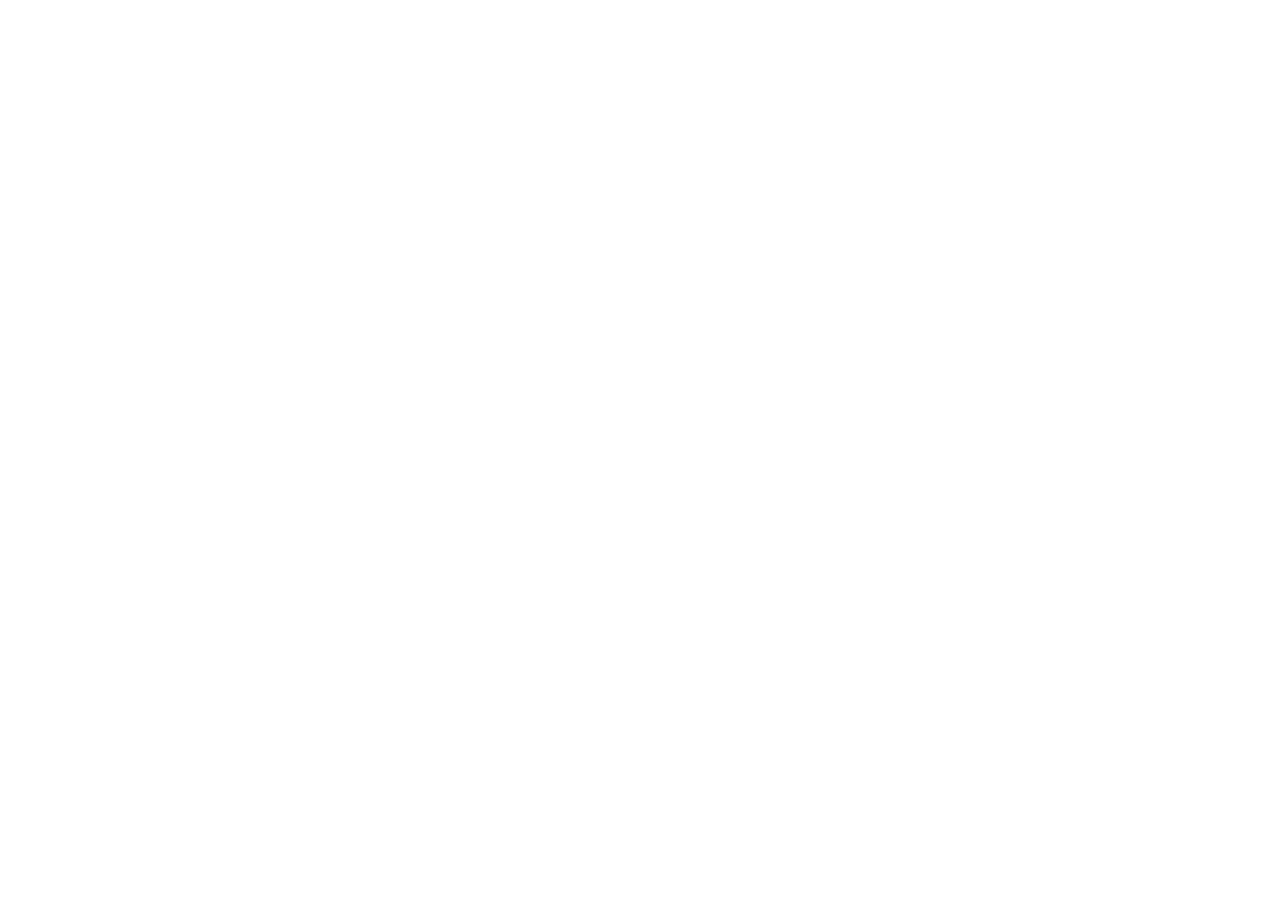
==== index.html @ 36f6dd2b "Add files via upload" ====
<!DOCTYPE html>
<html lang="en">

<head>
    <meta charset="UTF-8">
    <meta name="viewport" content="width=device-width, initial-scale=1.0">
    <title>Gaming Hub</title>

    <link rel="stylesheet" href="style.css">
</head>

<body>

    <div id="app"></div>

    <!-- Three.js -->
    <script src="https://unpkg.com/three@0.167.1/build/three.min.js"></script>

    <script src="main.js"></script>

</body>
</html>
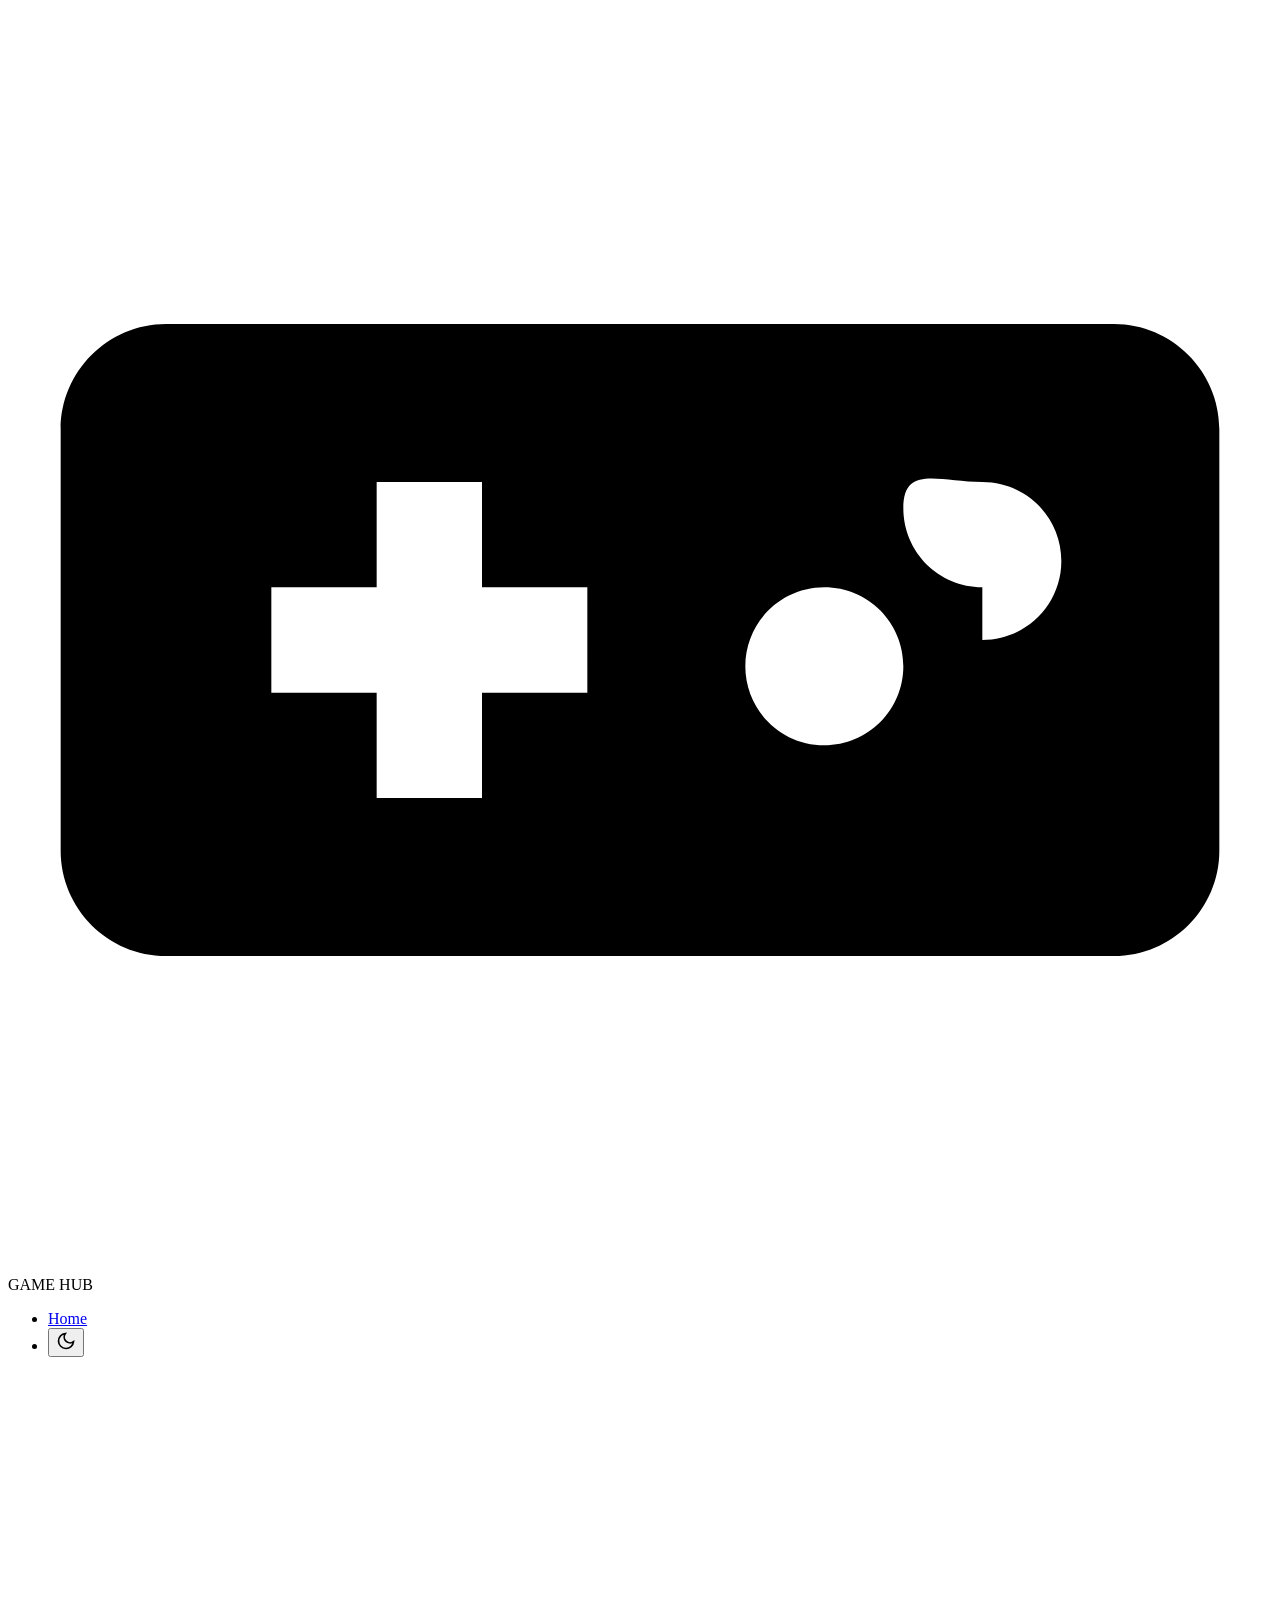
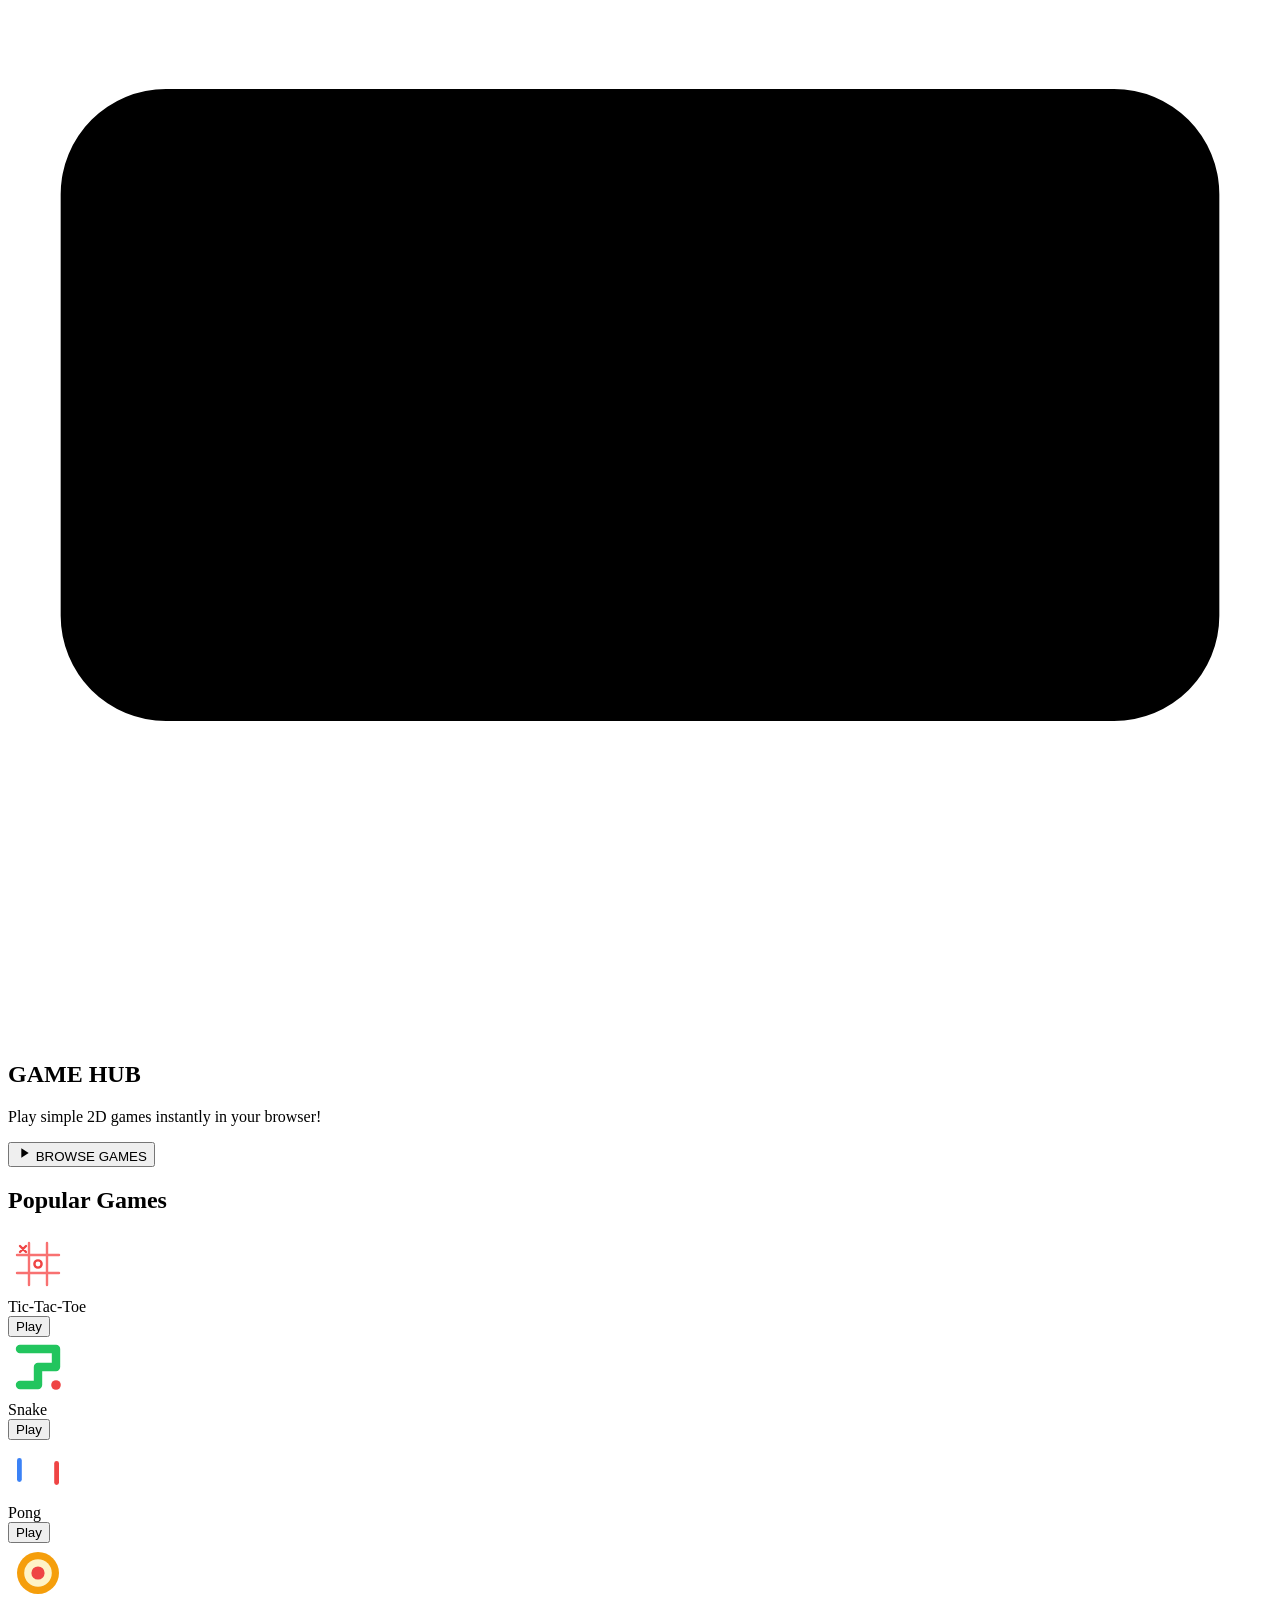
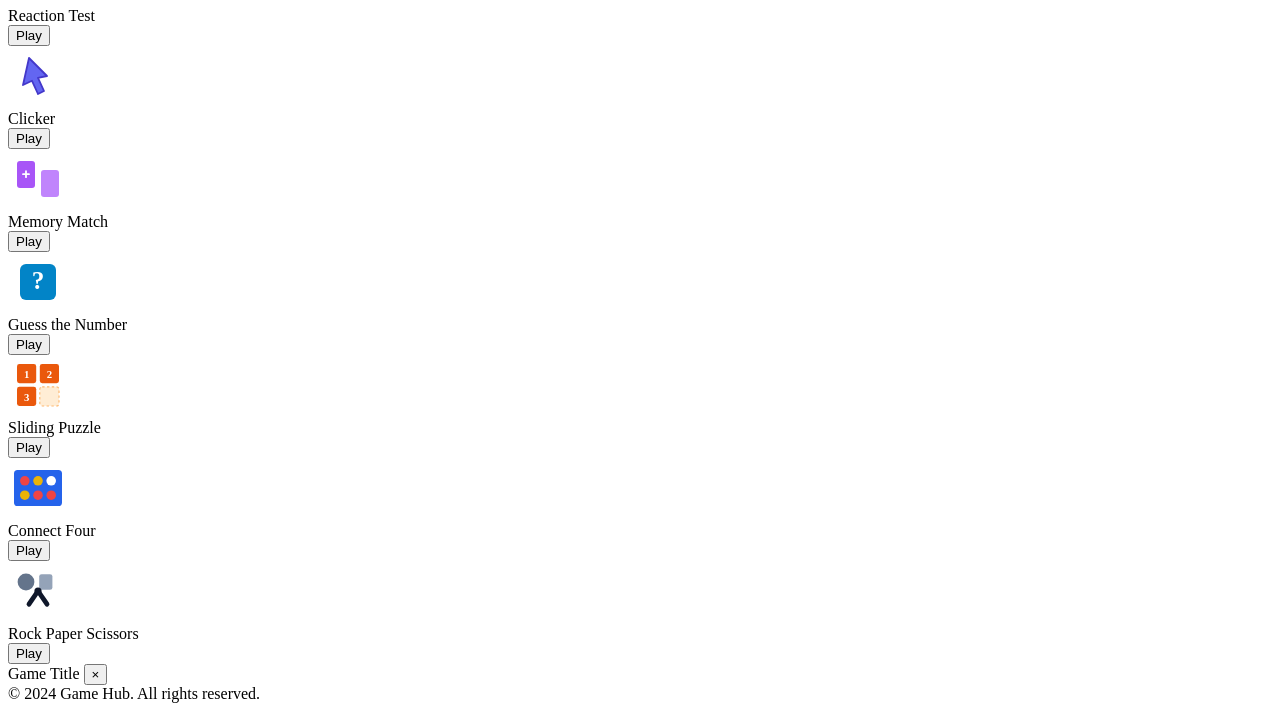
==== commit b8b72587: "Revamp index.html for Game Hub layout and styling" ====
--- a/index.html
+++ b/index.html
@@ -1,22 +1,187 @@
 <!DOCTYPE html>
 <html lang="en">
-
 <head>
-    <meta charset="UTF-8">
-    <meta name="viewport" content="width=device-width, initial-scale=1.0">
-    <title>Gaming Hub</title>
-
-    <link rel="stylesheet" href="style.css">
+  <meta charset="UTF-8" />
+  <meta name="viewport" content="width=device-width, initial-scale=1.0" />
+  <title>Game Hub - Play 10 Games</title>
+  <link rel="stylesheet" href="styles.css" />
 </head>
-
 <body>
 
-    <div id="app"></div>
+  <header class="navbar">
+    <div class="nav-brand">
+      <svg viewBox="0 0 24 24"><path d="M21 6H3c-1.1 0-2 .9-2 2v8c0 1.1.9 2 2 2h18c1.1 0 2-.9 2-2V8c0-1.1-.9-2-2-2zm-10 7H9v2H7v-2H5v-2h2V9h2v2h2v2zm4.5 1c-.83 0-1.5-.67-1.5-1.5s.67-1.5 1.5-1.5 1.5.67 1.5 1.5-.67 1.5-1.5 1.5zm3-3c-.83 0-1.5-.67-1.5-1.5S17.67 9 18.5 9s1.5.67 1.5 1.5-.67 1.5-1.5 1.5z"/></svg>
+      <span>GAME <span class="brand-purple">HUB</span></span>
+    </div>
+    <ul class="nav-links">
+      <li><a href="#" class="active">Home</a></li>
+      <li>
+        <button class="theme-toggle" id="themeToggle" aria-label="Toggle theme">
+          <svg width="20" height="20" viewBox="0 0 24 24" fill="none" stroke="currentColor" stroke-width="2"><path d="M21 12.79A9 9 0 1 1 11.21 3 7 7 0 0 0 21 12.79z"></path></svg>
+        </button>
+      </li>
+    </ul>
+  </header>
 
-    <!-- Three.js -->
-    <script src="https://unpkg.com/three@0.167.1/build/three.min.js"></script>
+  <section class="hero">
+    <svg class="hero-icon" viewBox="0 0 24 24">
+      <path d="M6 11h4M8 9v4m7-3h.01M18 12h.01M21 6H3a2 2 0 0 0-2 2v8a2 2 0 0 0 2 2h18a2 2 0 0 0 2-2V8a2 2 0 0 0-2-2z"/>
+    </svg>
+    <h1>GAME <span>HUB</span></h1>
+    <p>Play simple 2D games instantly in your browser!</p>
+    <button class="btn-primary" id="browseBtn">
+      <svg width="16" height="16" viewBox="0 0 24 24" fill="currentColor"><path d="M8 5v14l11-7z"/></svg>
+      BROWSE GAMES
+    </button>
+  </section>
 
-    <script src="main.js"></script>
+  <main class="container">
+    <h2 class="section-title">Popular Games</h2>
+    <div class="games-grid">
 
+      <div class="game-card">
+        <div class="card-thumbnail bg-ttt">
+          <svg width="60" height="60" viewBox="0 0 100 100">
+            <path d="M35 15V85 M65 15V85 M15 35H85 M15 65H85" stroke="#f87171" stroke-width="4" stroke-linecap="round"/>
+            <path d="M20 20L30 30 M30 20L20 30" stroke="#ef4444" stroke-width="4" stroke-linecap="round"/>
+            <circle cx="50" cy="50" r="6" fill="none" stroke="#ef4444" stroke-width="4"/>
+          </svg>
+        </div>
+        <div class="game-title">Tic-Tac-Toe</div>
+        <button class="btn-secondary" data-game="ttt">Play</button>
+      </div>
+
+      <div class="game-card">
+        <div class="card-thumbnail bg-snake">
+          <svg width="60" height="60" viewBox="0 0 100 100">
+            <path d="M 20 20 H 80 V 50 H 50 V 80 H 20" fill="none" stroke="#22c55e" stroke-width="14" stroke-linecap="round" stroke-linejoin="round"/>
+            <circle cx="80" cy="80" r="8" fill="#ef4444"/>
+          </svg>
+        </div>
+        <div class="game-title">Snake</div>
+        <button class="btn-secondary" data-game="snake">Play</button>
+      </div>
+
+      <div class="game-card">
+        <div class="card-thumbnail bg-pong">
+          <svg width="60" height="60" viewBox="0 0 100 100">
+            <rect x="15" y="30" width="8" height="40" rx="4" fill="#3b82f6"/>
+            <rect x="77" y="35" width="8" height="40" rx="4" fill="#ef4444"/>
+            <circle cx="50" cy="50" r="6" fill="#ffffff"/>
+          </svg>
+        </div>
+        <div class="game-title">Pong</div>
+        <button class="btn-secondary" data-game="pong">Play</button>
+      </div>
+
+      <div class="game-card">
+        <div class="card-thumbnail bg-reaction">
+          <svg width="60" height="60" viewBox="0 0 100 100">
+            <circle cx="50" cy="50" r="35" fill="#f59e0b"/>
+            <circle cx="50" cy="50" r="23" fill="#fef3c7"/>
+            <circle cx="50" cy="50" r="11" fill="#ef4444"/>
+          </svg>
+        </div>
+        <div class="game-title">Reaction Test</div>
+        <button class="btn-secondary" data-game="reaction">Play</button>
+      </div>
+
+      <div class="game-card">
+        <div class="card-thumbnail bg-clicker">
+          <svg width="60" height="60" viewBox="0 0 100 100">
+            <path d="M35 20L65 50L50 53L60 75L50 80L40 58L25 65Z" fill="#6366f1" stroke="#4338ca" stroke-width="3" stroke-linejoin="round"/>
+          </svg>
+        </div>
+        <div class="game-title">Clicker</div>
+        <button class="btn-secondary" data-game="clicker">Play</button>
+      </div>
+
+      <div class="game-card">
+        <div class="card-thumbnail bg-memory">
+          <svg width="60" height="60" viewBox="0 0 100 100">
+            <rect x="15" y="20" width="30" height="45" rx="5" fill="#a855f7"/>
+            <rect x="55" y="35" width="30" height="45" rx="5" fill="#c084fc"/>
+            <path d="M25 42L35 42 M30 37L30 47" stroke="#ffffff" stroke-width="3" stroke-linecap="round"/>
+          </svg>
+        </div>
+        <div class="game-title">Memory Match</div>
+        <button class="btn-secondary" data-game="memory">Play</button>
+      </div>
+
+      <div class="game-card">
+        <div class="card-thumbnail bg-guess">
+          <svg width="60" height="60" viewBox="0 0 100 100">
+            <rect x="20" y="20" width="60" height="60" rx="10" fill="#0284c7"/>
+            <text x="50" y="62" font-size="42" font-weight="bold" fill="#ffffff" text-anchor="middle">?</text>
+          </svg>
+        </div>
+        <div class="game-title">Guess the Number</div>
+        <button class="btn-secondary" data-game="guess">Play</button>
+      </div>
+
+      <div class="game-card">
+        <div class="card-thumbnail bg-puzzle">
+          <svg width="60" height="60" viewBox="0 0 100 100">
+            <rect x="15" y="15" width="32" height="32" rx="4" fill="#ea580c"/>
+            <text x="31" y="38" font-size="18" font-weight="bold" fill="#ffffff" text-anchor="middle">1</text>
+            <rect x="53" y="15" width="32" height="32" rx="4" fill="#ea580c"/>
+            <text x="69" y="38" font-size="18" font-weight="bold" fill="#ffffff" text-anchor="middle">2</text>
+            <rect x="15" y="53" width="32" height="32" rx="4" fill="#ea580c"/>
+            <text x="31" y="76" font-size="18" font-weight="bold" fill="#ffffff" text-anchor="middle">3</text>
+            <rect x="53" y="53" width="32" height="32" rx="4" fill="#ffedd5" stroke="#fdba74" stroke-width="2" stroke-dasharray="4"/>
+          </svg>
+        </div>
+        <div class="game-title">Sliding Puzzle</div>
+        <button class="btn-secondary" data-game="puzzle">Play</button>
+      </div>
+
+      <div class="game-card">
+        <div class="card-thumbnail bg-connect">
+          <svg width="60" height="60" viewBox="0 0 100 100">
+            <rect x="10" y="20" width="80" height="60" rx="6" fill="#2563eb"/>
+            <circle cx="28" cy="38" r="8" fill="#ef4444"/>
+            <circle cx="50" cy="38" r="8" fill="#eab308"/>
+            <circle cx="72" cy="38" r="8" fill="#ffffff"/>
+            <circle cx="28" cy="62" r="8" fill="#eab308"/>
+            <circle cx="50" cy="62" r="8" fill="#ef4444"/>
+            <circle cx="72" cy="62" r="8" fill="#ef4444"/>
+          </svg>
+        </div>
+        <div class="game-title">Connect Four</div>
+        <button class="btn-secondary" data-game="connect">Play</button>
+      </div>
+
+      <div class="game-card">
+        <div class="card-thumbnail bg-rps">
+          <svg width="60" height="60" viewBox="0 0 100 100">
+            <circle cx="30" cy="35" r="14" fill="#64748b"/>
+            <rect x="52" y="22" width="22" height="26" rx="4" fill="#94a3b8"/>
+            <path d="M35 72L50 50 M65 72L50 50" stroke="#0f172a" stroke-width="8" stroke-linecap="round"/>
+            <circle cx="50" cy="50" r="6" fill="#0f172a"/>
+          </svg>
+        </div>
+        <div class="game-title">Rock Paper Scissors</div>
+        <button class="btn-secondary" data-game="rps">Play</button>
+      </div>
+
+    </div>
+  </main>
+
+  <div class="modal-overlay" id="gameModal">
+    <div class="modal-content">
+      <div class="modal-header">
+        <span class="modal-title" id="modalTitle">Game Title</span>
+        <button class="close-btn" id="closeModalBtn">&times;</button>
+      </div>
+      <div class="game-area" id="gameArea"></div>
+    </div>
+  </div>
+
+  <footer>
+    © 2024 Game Hub. All rights reserved.
+  </footer>
+
+  <script src="script.js"></script>
 </body>
-</html>+    </html>
+    
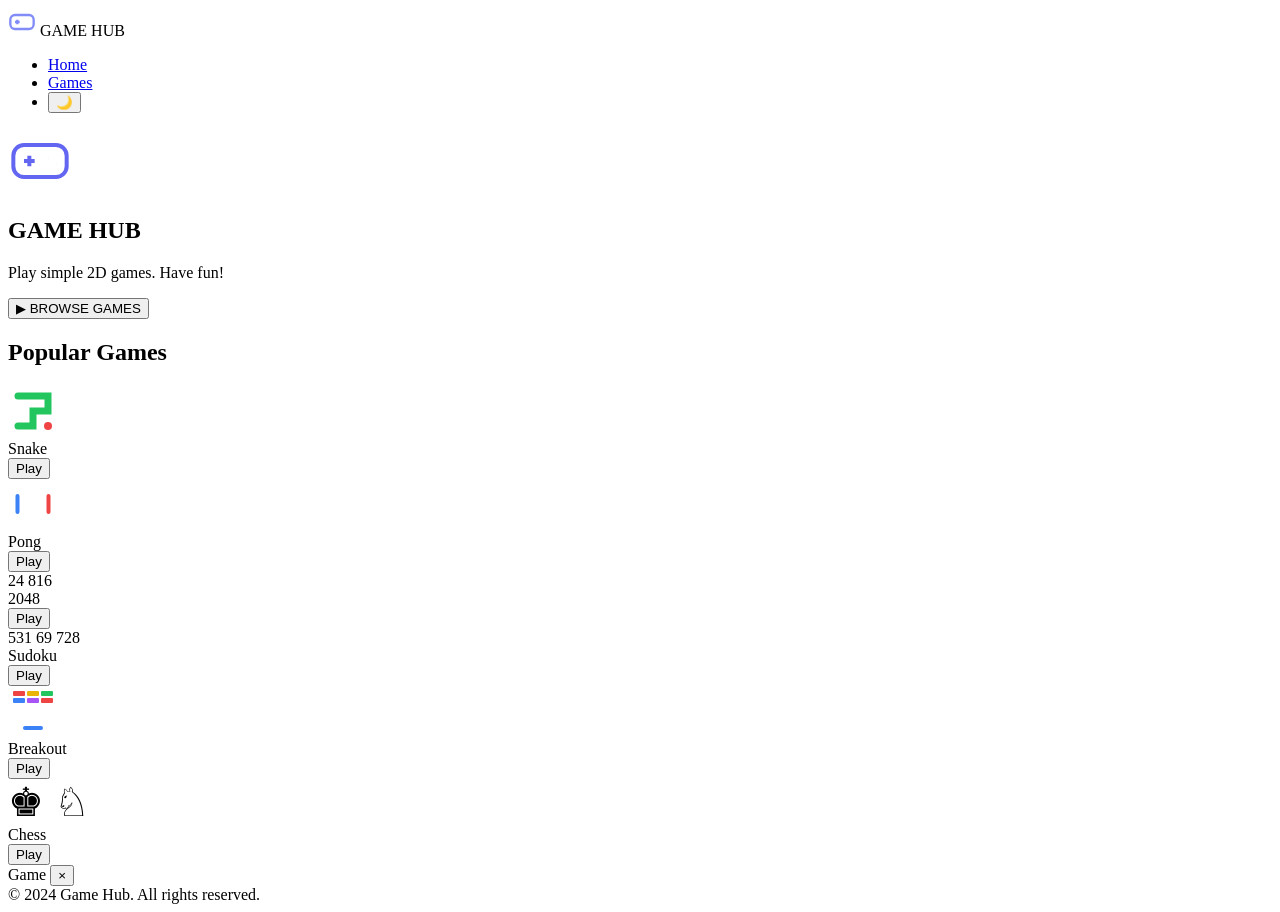
==== commit af685e6c: "Update index.html" ====
--- a/index.html
+++ b/index.html
@@ -3,165 +3,117 @@
 <head>
   <meta charset="UTF-8" />
   <meta name="viewport" content="width=device-width, initial-scale=1.0" />
-  <title>Game Hub - Play 10 Games</title>
-  <link rel="stylesheet" href="styles.css" />
+  <title>GAME HUB - Play Simple 2D Games</title>
+  <link rel="stylesheet" href="css/styles.css" />
 </head>
 <body>
 
   <header class="navbar">
     <div class="nav-brand">
-      <svg viewBox="0 0 24 24"><path d="M21 6H3c-1.1 0-2 .9-2 2v8c0 1.1.9 2 2 2h18c1.1 0 2-.9 2-2V8c0-1.1-.9-2-2-2zm-10 7H9v2H7v-2H5v-2h2V9h2v2h2v2zm4.5 1c-.83 0-1.5-.67-1.5-1.5s.67-1.5 1.5-1.5 1.5.67 1.5 1.5-.67 1.5-1.5 1.5zm3-3c-.83 0-1.5-.67-1.5-1.5S17.67 9 18.5 9s1.5.67 1.5 1.5-.67 1.5-1.5 1.5z"/></svg>
+      <svg width="28" height="28" viewBox="0 0 24 24" fill="none" stroke="#818cf8" stroke-width="2">
+        <rect x="2" y="6" width="20" height="12" rx="4"/>
+        <path d="M6 12h4M8 10v4M15 11h.01M18 13h.01"/>
+      </svg>
       <span>GAME <span class="brand-purple">HUB</span></span>
     </div>
     <ul class="nav-links">
       <li><a href="#" class="active">Home</a></li>
+      <li><a href="#popular">Games</a></li>
       <li>
         <button class="theme-toggle" id="themeToggle" aria-label="Toggle theme">
-          <svg width="20" height="20" viewBox="0 0 24 24" fill="none" stroke="currentColor" stroke-width="2"><path d="M21 12.79A9 9 0 1 1 11.21 3 7 7 0 0 0 21 12.79z"></path></svg>
+          🌙
         </button>
       </li>
     </ul>
   </header>
 
   <section class="hero">
-    <svg class="hero-icon" viewBox="0 0 24 24">
-      <path d="M6 11h4M8 9v4m7-3h.01M18 12h.01M21 6H3a2 2 0 0 0-2 2v8a2 2 0 0 0 2 2h18a2 2 0 0 0 2-2V8a2 2 0 0 0-2-2z"/>
-    </svg>
+    <div class="hero-icon">
+      <svg width="64" height="64" viewBox="0 0 24 24" fill="none" stroke="#6366f1" stroke-width="1.5">
+        <rect x="2" y="6" width="20" height="12" rx="4"/>
+        <path d="M6 12h4M8 10v4M15 11h.01M18 13h.01"/>
+      </svg>
+    </div>
     <h1>GAME <span>HUB</span></h1>
-    <p>Play simple 2D games instantly in your browser!</p>
+    <p>Play simple 2D games. Have fun!</p>
     <button class="btn-primary" id="browseBtn">
-      <svg width="16" height="16" viewBox="0 0 24 24" fill="currentColor"><path d="M8 5v14l11-7z"/></svg>
-      BROWSE GAMES
+      ▶ BROWSE GAMES
     </button>
   </section>
 
-  <main class="container">
+  <main class="container" id="popular">
     <h2 class="section-title">Popular Games</h2>
     <div class="games-grid">
 
       <div class="game-card">
-        <div class="card-thumbnail bg-ttt">
-          <svg width="60" height="60" viewBox="0 0 100 100">
-            <path d="M35 15V85 M65 15V85 M15 35H85 M15 65H85" stroke="#f87171" stroke-width="4" stroke-linecap="round"/>
-            <path d="M20 20L30 30 M30 20L20 30" stroke="#ef4444" stroke-width="4" stroke-linecap="round"/>
-            <circle cx="50" cy="50" r="6" fill="none" stroke="#ef4444" stroke-width="4"/>
-          </svg>
-        </div>
-        <div class="game-title">Tic-Tac-Toe</div>
-        <button class="btn-secondary" data-game="ttt">Play</button>
-      </div>
-
-      <div class="game-card">
         <div class="card-thumbnail bg-snake">
-          <svg width="60" height="60" viewBox="0 0 100 100">
-            <path d="M 20 20 H 80 V 50 H 50 V 80 H 20" fill="none" stroke="#22c55e" stroke-width="14" stroke-linecap="round" stroke-linejoin="round"/>
+          <svg width="50" height="50" viewBox="0 0 100 100">
+            <path d="M 20 20 H 80 V 50 H 50 V 80 H 20" fill="none" stroke="#22c55e" stroke-width="14" stroke-linecap="round"/>
             <circle cx="80" cy="80" r="8" fill="#ef4444"/>
           </svg>
         </div>
         <div class="game-title">Snake</div>
-        <button class="btn-secondary" data-game="snake">Play</button>
+        <button class="btn-play" data-game="snake">Play</button>
       </div>
 
       <div class="game-card">
         <div class="card-thumbnail bg-pong">
-          <svg width="60" height="60" viewBox="0 0 100 100">
+          <svg width="50" height="50" viewBox="0 0 100 100">
             <rect x="15" y="30" width="8" height="40" rx="4" fill="#3b82f6"/>
-            <rect x="77" y="35" width="8" height="40" rx="4" fill="#ef4444"/>
+            <rect x="77" y="30" width="8" height="40" rx="4" fill="#ef4444"/>
             <circle cx="50" cy="50" r="6" fill="#ffffff"/>
           </svg>
         </div>
         <div class="game-title">Pong</div>
-        <button class="btn-secondary" data-game="pong">Play</button>
+        <button class="btn-play" data-game="pong">Play</button>
       </div>
 
       <div class="game-card">
-        <div class="card-thumbnail bg-reaction">
-          <svg width="60" height="60" viewBox="0 0 100 100">
-            <circle cx="50" cy="50" r="35" fill="#f59e0b"/>
-            <circle cx="50" cy="50" r="23" fill="#fef3c7"/>
-            <circle cx="50" cy="50" r="11" fill="#ef4444"/>
-          </svg>
+        <div class="card-thumbnail bg-2048">
+          <div class="mini-grid">
+            <span class="t-2">2</span><span class="t-4">4</span>
+            <span class="t-8">8</span><span class="t-16">16</span>
+          </div>
         </div>
-        <div class="game-title">Reaction Test</div>
-        <button class="btn-secondary" data-game="reaction">Play</button>
+        <div class="game-title">2048</div>
+        <button class="btn-play" data-game="2048">Play</button>
       </div>
 
       <div class="game-card">
-        <div class="card-thumbnail bg-clicker">
-          <svg width="60" height="60" viewBox="0 0 100 100">
-            <path d="M35 20L65 50L50 53L60 75L50 80L40 58L25 65Z" fill="#6366f1" stroke="#4338ca" stroke-width="3" stroke-linejoin="round"/>
-          </svg>
+        <div class="card-thumbnail bg-sudoku">
+          <div class="sudoku-preview">
+            <span>5</span><span>3</span><span>1</span>
+            <span>6</span><span></span><span>9</span>
+            <span>7</span><span>2</span><span>8</span>
+          </div>
         </div>
-        <div class="game-title">Clicker</div>
-        <button class="btn-secondary" data-game="clicker">Play</button>
+        <div class="game-title">Sudoku</div>
+        <button class="btn-play" data-game="sudoku">Play</button>
       </div>
 
       <div class="game-card">
-        <div class="card-thumbnail bg-memory">
-          <svg width="60" height="60" viewBox="0 0 100 100">
-            <rect x="15" y="20" width="30" height="45" rx="5" fill="#a855f7"/>
-            <rect x="55" y="35" width="30" height="45" rx="5" fill="#c084fc"/>
-            <path d="M25 42L35 42 M30 37L30 47" stroke="#ffffff" stroke-width="3" stroke-linecap="round"/>
+        <div class="card-thumbnail bg-breakout">
+          <svg width="50" height="50" viewBox="0 0 100 100">
+            <rect x="10" y="10" width="24" height="10" fill="#ef4444" rx="2"/>
+            <rect x="38" y="10" width="24" height="10" fill="#eab308" rx="2"/>
+            <rect x="66" y="10" width="24" height="10" fill="#22c55e" rx="2"/>
+            <rect x="10" y="24" width="24" height="10" fill="#3b82f6" rx="2"/>
+            <rect x="38" y="24" width="24" height="10" fill="#a855f7" rx="2"/>
+            <rect x="66" y="24" width="24" height="10" fill="#ef4444" rx="2"/>
+            <circle cx="50" cy="55" r="5" fill="#ffffff"/>
+            <rect x="30" y="80" width="40" height="8" fill="#3b82f6" rx="4"/>
           </svg>
         </div>
-        <div class="game-title">Memory Match</div>
-        <button class="btn-secondary" data-game="memory">Play</button>
+        <div class="game-title">Breakout</div>
+        <button class="btn-play" data-game="breakout">Play</button>
       </div>
 
       <div class="game-card">
-        <div class="card-thumbnail bg-guess">
-          <svg width="60" height="60" viewBox="0 0 100 100">
-            <rect x="20" y="20" width="60" height="60" rx="10" fill="#0284c7"/>
-            <text x="50" y="62" font-size="42" font-weight="bold" fill="#ffffff" text-anchor="middle">?</text>
-          </svg>
+        <div class="card-thumbnail bg-chess">
+          <span style="font-size:2.5rem;">♚ ♘</span>
         </div>
-        <div class="game-title">Guess the Number</div>
-        <button class="btn-secondary" data-game="guess">Play</button>
-      </div>
-
-      <div class="game-card">
-        <div class="card-thumbnail bg-puzzle">
-          <svg width="60" height="60" viewBox="0 0 100 100">
-            <rect x="15" y="15" width="32" height="32" rx="4" fill="#ea580c"/>
-            <text x="31" y="38" font-size="18" font-weight="bold" fill="#ffffff" text-anchor="middle">1</text>
-            <rect x="53" y="15" width="32" height="32" rx="4" fill="#ea580c"/>
-            <text x="69" y="38" font-size="18" font-weight="bold" fill="#ffffff" text-anchor="middle">2</text>
-            <rect x="15" y="53" width="32" height="32" rx="4" fill="#ea580c"/>
-            <text x="31" y="76" font-size="18" font-weight="bold" fill="#ffffff" text-anchor="middle">3</text>
-            <rect x="53" y="53" width="32" height="32" rx="4" fill="#ffedd5" stroke="#fdba74" stroke-width="2" stroke-dasharray="4"/>
-          </svg>
-        </div>
-        <div class="game-title">Sliding Puzzle</div>
-        <button class="btn-secondary" data-game="puzzle">Play</button>
-      </div>
-
-      <div class="game-card">
-        <div class="card-thumbnail bg-connect">
-          <svg width="60" height="60" viewBox="0 0 100 100">
-            <rect x="10" y="20" width="80" height="60" rx="6" fill="#2563eb"/>
-            <circle cx="28" cy="38" r="8" fill="#ef4444"/>
-            <circle cx="50" cy="38" r="8" fill="#eab308"/>
-            <circle cx="72" cy="38" r="8" fill="#ffffff"/>
-            <circle cx="28" cy="62" r="8" fill="#eab308"/>
-            <circle cx="50" cy="62" r="8" fill="#ef4444"/>
-            <circle cx="72" cy="62" r="8" fill="#ef4444"/>
-          </svg>
-        </div>
-        <div class="game-title">Connect Four</div>
-        <button class="btn-secondary" data-game="connect">Play</button>
-      </div>
-
-      <div class="game-card">
-        <div class="card-thumbnail bg-rps">
-          <svg width="60" height="60" viewBox="0 0 100 100">
-            <circle cx="30" cy="35" r="14" fill="#64748b"/>
-            <rect x="52" y="22" width="22" height="26" rx="4" fill="#94a3b8"/>
-            <path d="M35 72L50 50 M65 72L50 50" stroke="#0f172a" stroke-width="8" stroke-linecap="round"/>
-            <circle cx="50" cy="50" r="6" fill="#0f172a"/>
-          </svg>
-        </div>
-        <div class="game-title">Rock Paper Scissors</div>
-        <button class="btn-secondary" data-game="rps">Play</button>
+        <div class="game-title">Chess</div>
+        <button class="btn-play" data-game="chess">Play</button>
       </div>
 
     </div>
@@ -170,7 +122,7 @@
   <div class="modal-overlay" id="gameModal">
     <div class="modal-content">
       <div class="modal-header">
-        <span class="modal-title" id="modalTitle">Game Title</span>
+        <span class="modal-title" id="modalTitle">Game</span>
         <button class="close-btn" id="closeModalBtn">&times;</button>
       </div>
       <div class="game-area" id="gameArea"></div>
@@ -181,7 +133,7 @@
     © 2024 Game Hub. All rights reserved.
   </footer>
 
-  <script src="script.js"></script>
+  <script src="js/games.js"></script>
+  <script src="js/main.js"></script>
 </body>
-    </html>
-    
+</html>
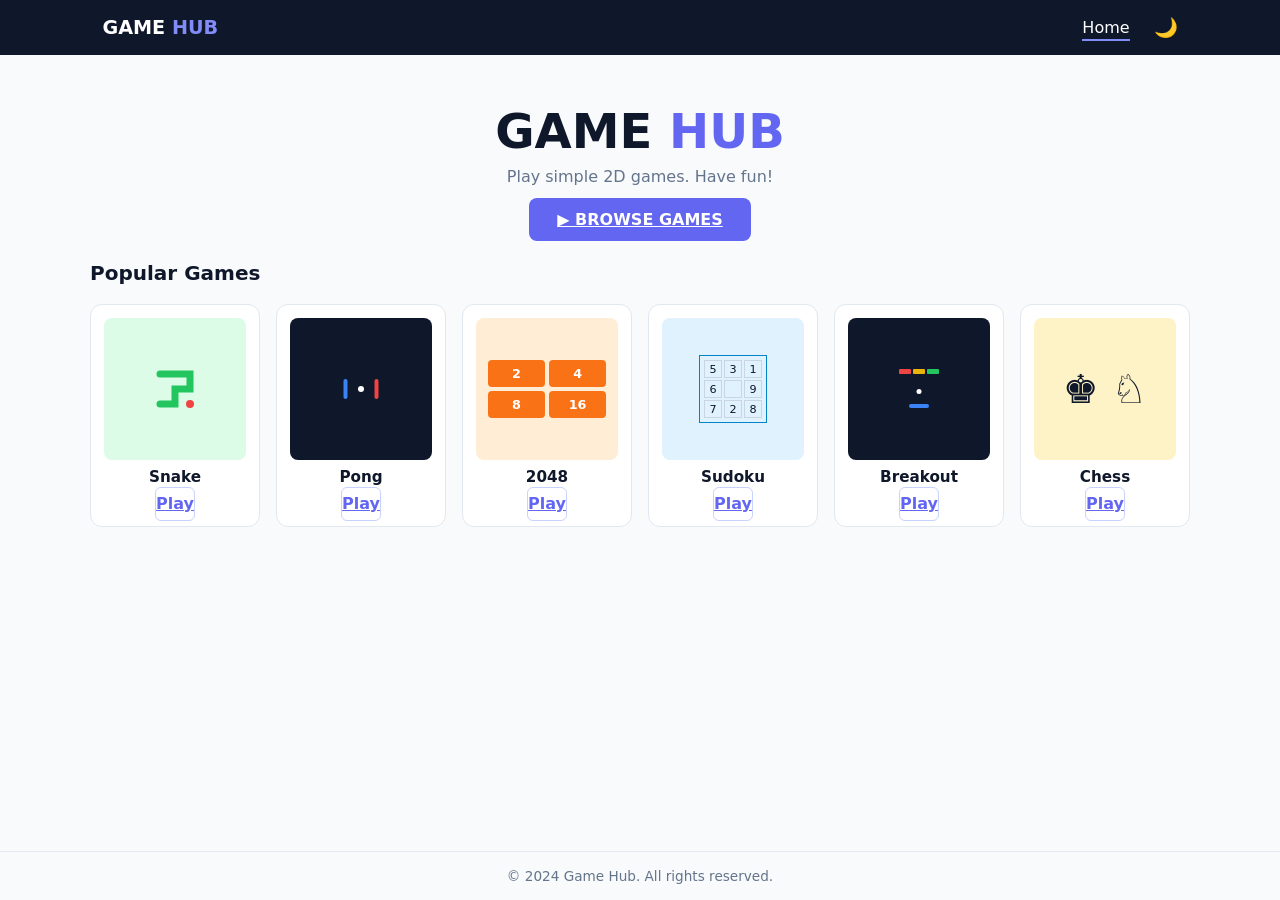
==== commit 0c0eaae1: "Update index.html" ====
--- a/index.html
+++ b/index.html
@@ -3,42 +3,27 @@
 <head>
   <meta charset="UTF-8" />
   <meta name="viewport" content="width=device-width, initial-scale=1.0" />
-  <title>GAME HUB - Play Simple 2D Games</title>
+  <title>GAME HUB - Home</title>
   <link rel="stylesheet" href="css/styles.css" />
 </head>
 <body>
 
   <header class="navbar">
     <div class="nav-brand">
-      <svg width="28" height="28" viewBox="0 0 24 24" fill="none" stroke="#818cf8" stroke-width="2">
-        <rect x="2" y="6" width="20" height="12" rx="4"/>
-        <path d="M6 12h4M8 10v4M15 11h.01M18 13h.01"/>
-      </svg>
       <span>GAME <span class="brand-purple">HUB</span></span>
     </div>
     <ul class="nav-links">
-      <li><a href="#" class="active">Home</a></li>
-      <li><a href="#popular">Games</a></li>
+      <li><a href="index.html" class="active">Home</a></li>
       <li>
-        <button class="theme-toggle" id="themeToggle" aria-label="Toggle theme">
-          🌙
-        </button>
+        <button class="theme-toggle" id="themeToggle" aria-label="Toggle theme">🌙</button>
       </li>
     </ul>
   </header>
 
   <section class="hero">
-    <div class="hero-icon">
-      <svg width="64" height="64" viewBox="0 0 24 24" fill="none" stroke="#6366f1" stroke-width="1.5">
-        <rect x="2" y="6" width="20" height="12" rx="4"/>
-        <path d="M6 12h4M8 10v4M15 11h.01M18 13h.01"/>
-      </svg>
-    </div>
     <h1>GAME <span>HUB</span></h1>
     <p>Play simple 2D games. Have fun!</p>
-    <button class="btn-primary" id="browseBtn">
-      ▶ BROWSE GAMES
-    </button>
+    <a href="#popular" class="btn-primary" id="browseBtn">▶ BROWSE GAMES</a>
   </section>
 
   <main class="container" id="popular">
@@ -53,7 +38,7 @@
           </svg>
         </div>
         <div class="game-title">Snake</div>
-        <button class="btn-play" data-game="snake">Play</button>
+        <a href="pages/snake.html" class="btn-play">Play</a>
       </div>
 
       <div class="game-card">
@@ -65,7 +50,7 @@
           </svg>
         </div>
         <div class="game-title">Pong</div>
-        <button class="btn-play" data-game="pong">Play</button>
+        <a href="pages/pong.html" class="btn-play">Play</a>
       </div>
 
       <div class="game-card">
@@ -76,7 +61,7 @@
           </div>
         </div>
         <div class="game-title">2048</div>
-        <button class="btn-play" data-game="2048">Play</button>
+        <a href="pages/2048.html" class="btn-play">Play</a>
       </div>
 
       <div class="game-card">
@@ -88,7 +73,7 @@
           </div>
         </div>
         <div class="game-title">Sudoku</div>
-        <button class="btn-play" data-game="sudoku">Play</button>
+        <a href="pages/sudoku.html" class="btn-play">Play</a>
       </div>
 
       <div class="game-card">
@@ -97,15 +82,12 @@
             <rect x="10" y="10" width="24" height="10" fill="#ef4444" rx="2"/>
             <rect x="38" y="10" width="24" height="10" fill="#eab308" rx="2"/>
             <rect x="66" y="10" width="24" height="10" fill="#22c55e" rx="2"/>
-            <rect x="10" y="24" width="24" height="10" fill="#3b82f6" rx="2"/>
-            <rect x="38" y="24" width="24" height="10" fill="#a855f7" rx="2"/>
-            <rect x="66" y="24" width="24" height="10" fill="#ef4444" rx="2"/>
             <circle cx="50" cy="55" r="5" fill="#ffffff"/>
             <rect x="30" y="80" width="40" height="8" fill="#3b82f6" rx="4"/>
           </svg>
         </div>
         <div class="game-title">Breakout</div>
-        <button class="btn-play" data-game="breakout">Play</button>
+        <a href="pages/breakout.html" class="btn-play">Play</a>
       </div>
 
       <div class="game-card">
@@ -113,27 +95,13 @@
           <span style="font-size:2.5rem;">♚ ♘</span>
         </div>
         <div class="game-title">Chess</div>
-        <button class="btn-play" data-game="chess">Play</button>
+        <a href="pages/chess.html" class="btn-play">Play</a>
       </div>
 
     </div>
   </main>
 
-  <div class="modal-overlay" id="gameModal">
-    <div class="modal-content">
-      <div class="modal-header">
-        <span class="modal-title" id="modalTitle">Game</span>
-        <button class="close-btn" id="closeModalBtn">&times;</button>
-      </div>
-      <div class="game-area" id="gameArea"></div>
-    </div>
-  </div>
-
-  <footer>
-    © 2024 Game Hub. All rights reserved.
-  </footer>
-
-  <script src="js/games.js"></script>
+  <footer>© 2024 Game Hub. All rights reserved.</footer>
   <script src="js/main.js"></script>
 </body>
 </html>
--- a/css/styles.css
+++ b/css/styles.css
@@ -0,0 +1,72 @@
+:root {
+  --bg: #f8fafc;
+  --card-bg: #ffffff;
+  --text: #0f172a;
+  --text-muted: #64748b;
+  --border: #e2e8f0;
+  --nav-bg: #0f172a;
+  --primary: #6366f1;
+  --primary-hover: #4f46e5;
+}
+
+body.dark-theme {
+  --bg: #0f172a;
+  --card-bg: #1e293b;
+  --text: #f8fafc;
+  --text-muted: #94a3b8;
+  --border: #334155;
+  --nav-bg: #020617;
+}
+
+* { box-sizing: border-box; margin: 0; padding: 0; font-family: system-ui, sans-serif; }
+body { background: var(--bg); color: var(--text); min-height: 100vh; display: flex; flex-direction: column; }
+
+/* Navbar */
+.navbar { background: var(--nav-bg); color: #fff; padding: 1rem 8%; display: flex; justify-content: space-between; align-items: center; }
+.nav-brand { display: flex; align-items: center; gap: 0.5rem; font-weight: 800; font-size: 1.2rem; }
+.brand-purple { color: #818cf8; }
+.nav-links { display: flex; list-style: none; gap: 1.5rem; align-items: center; }
+.nav-links a { color: #94a3b8; text-decoration: none; font-weight: 500; }
+.nav-links a.active { color: #fff; border-bottom: 2px solid #818cf8; padding-bottom: 2px; }
+.theme-toggle { background: none; border: none; font-size: 1.2rem; cursor: pointer; color: #fff; }
+
+/* Hero */
+.hero { text-align: center; padding: 3rem 1rem 2rem; }
+.hero h1 { font-size: 3rem; font-weight: 900; }
+.hero h1 span { color: var(--primary); }
+.hero p { color: var(--text-muted); margin: 0.5rem 0 1.5rem; }
+.btn-primary { background: var(--primary); color: #fff; border: none; padding: 0.75rem 1.75rem; border-radius: 8px; font-weight: 700; cursor: pointer; }
+
+/* Grid */
+.container { width: 90%; max-width: 1100px; margin: 0 auto 3rem; flex: 1; }
+.section-title { margin-bottom: 1.2rem; font-size: 1.25rem; }
+.games-grid { display: grid; grid-template-columns: repeat(auto-fill, minmax(150px, 1fr)); gap: 1rem; }
+
+.game-card { background: var(--card-bg); border: 1px solid var(--border); border-radius: 12px; padding: 0.8rem; text-align: center; }
+.card-thumbnail { width: 100%; aspect-ratio: 1; border-radius: 8px; margin-bottom: 0.5rem; display: flex; align-items: center; justify-content: center; }
+.game-title { font-weight: 700; margin-bottom: 0.5rem; font-size: 0.95rem; }
+.btn-play { width: 100%; background: transparent; color: var(--primary); border: 1.5px solid #c7d2fe; padding: 0.4rem 0; border-radius: 6px; font-weight: 600; cursor: pointer; }
+.btn-play:hover { background: var(--primary); color: #fff; }
+
+/* Thumbnail Previews */
+.bg-snake { background: #dcfce7; }
+.bg-pong { background: #0f172a; }
+.bg-2048 { background: #ffedd5; }
+.bg-sudoku { background: #e0f2fe; }
+.bg-breakout { background: #0f172a; }
+.bg-chess { background: #fef3c7; }
+
+.mini-grid { display: grid; grid-template-columns: 1fr 1fr; gap: 4px; padding: 12px; width: 100%; }
+.mini-grid span { background: #f97316; color: #fff; font-weight: bold; border-radius: 4px; padding: 6px; font-size: 0.8rem; }
+.sudoku-preview { display: grid; grid-template-columns: repeat(3, 1fr); gap: 2px; border: 1px solid #0284c7; padding: 4px; }
+.sudoku-preview span { width: 18px; height: 18px; font-size: 0.7rem; display: flex; align-items: center; justify-content: center; border: 0.5px solid #cbd5e1; }
+
+/* Modal */
+.modal-overlay { position: fixed; inset: 0; background: rgba(0,0,0,0.6); display: none; justify-content: center; align-items: center; z-index: 100; }
+.modal-content { background: var(--card-bg); border-radius: 12px; padding: 1.2rem; width: 90%; max-width: 420px; }
+.modal-header { display: flex; justify-content: space-between; font-weight: 700; border-bottom: 1px solid var(--border); padding-bottom: 0.5rem; margin-bottom: 1rem; }
+.close-btn { background: none; border: none; font-size: 1.5rem; cursor: pointer; color: var(--text-muted); }
+.game-area { display: flex; flex-direction: column; align-items: center; justify-content: center; min-height: 250px; }
+
+footer { text-align: center; padding: 1rem; border-top: 1px solid var(--border); color: var(--text-muted); font-size: 0.85rem; }
+                     
